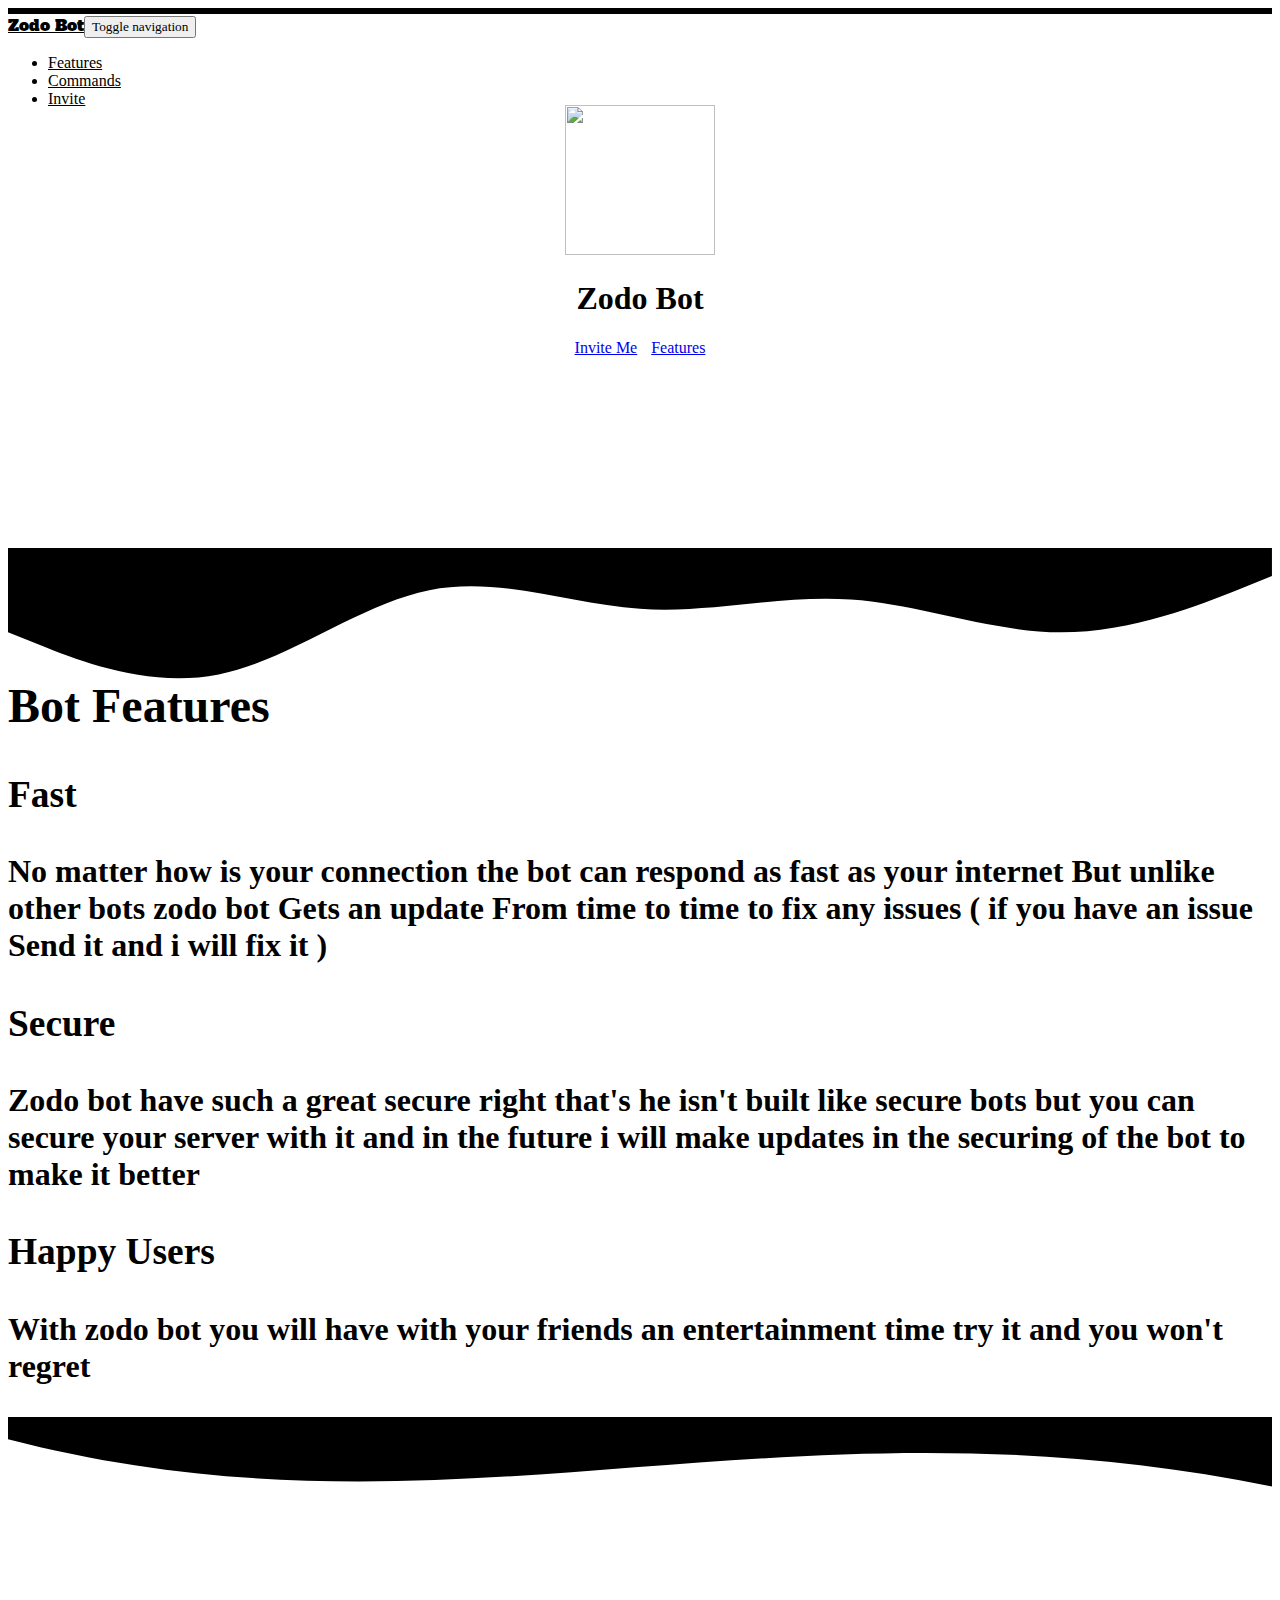
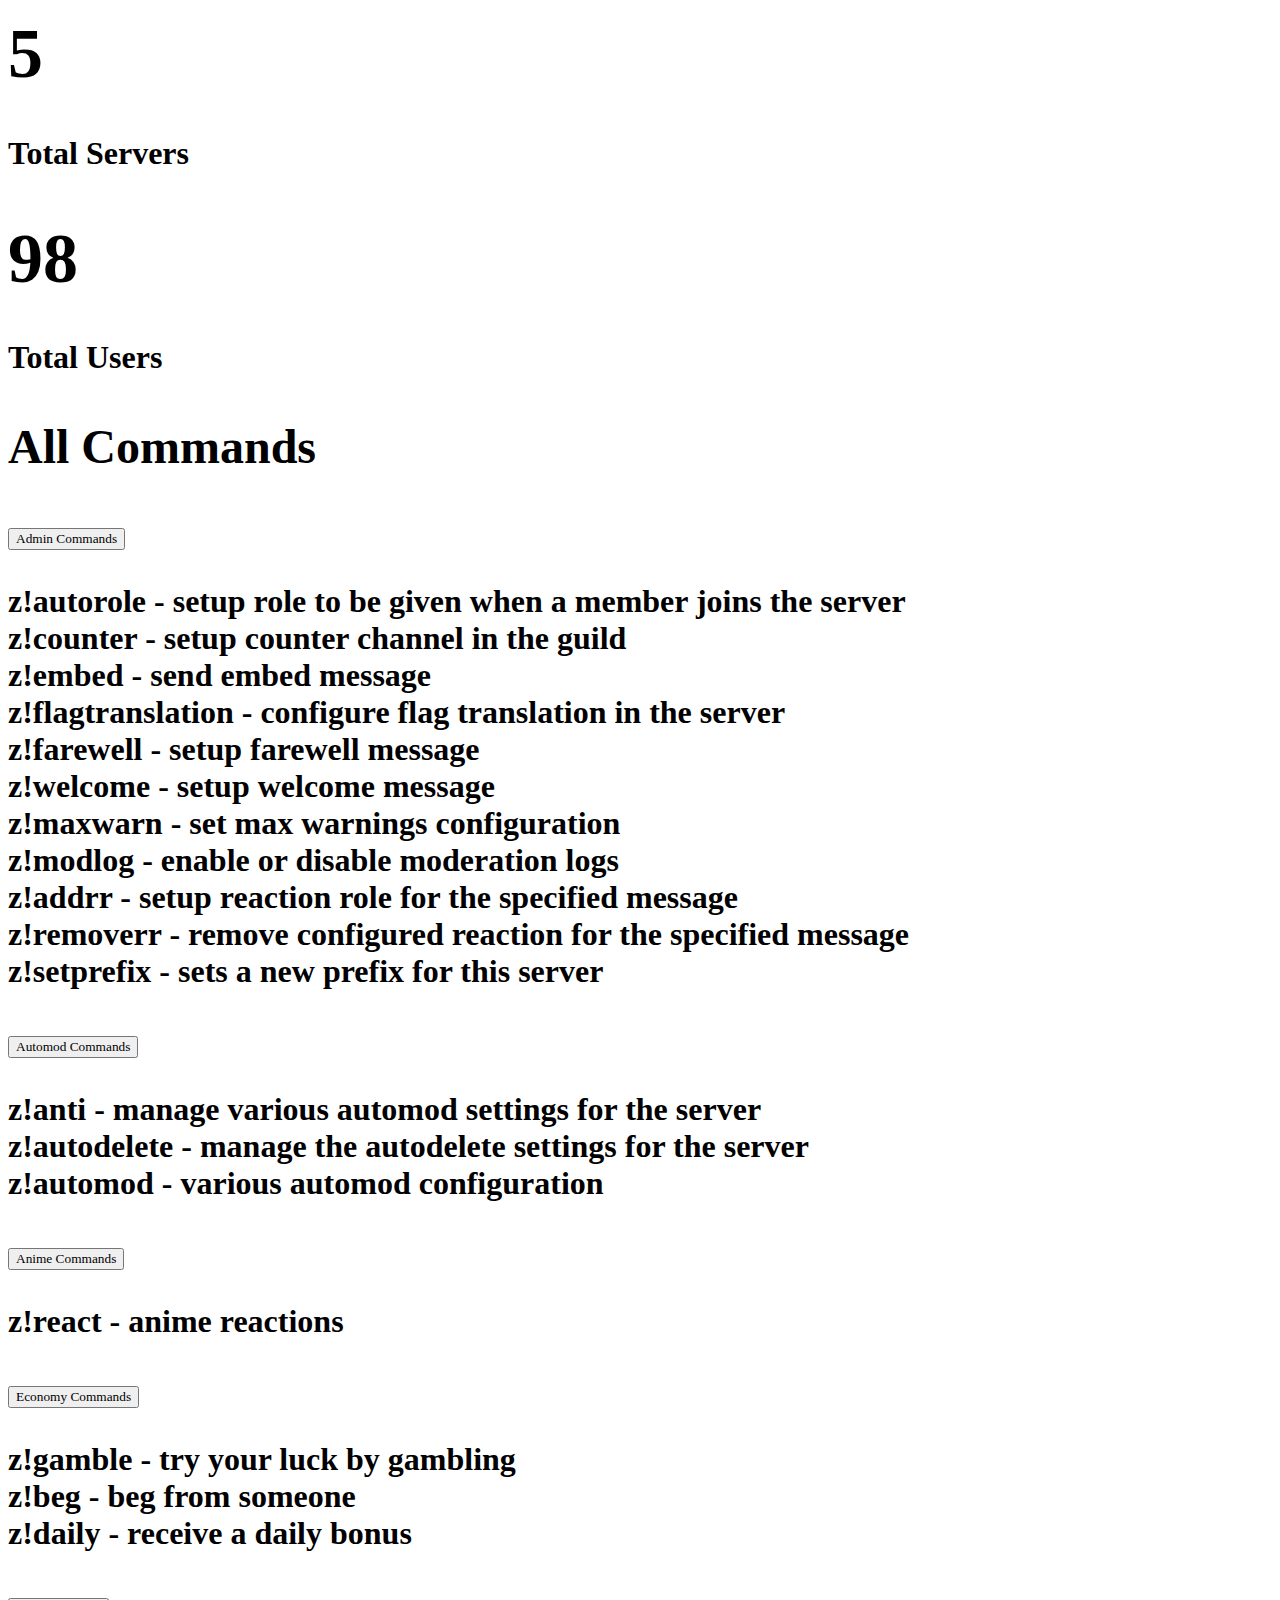
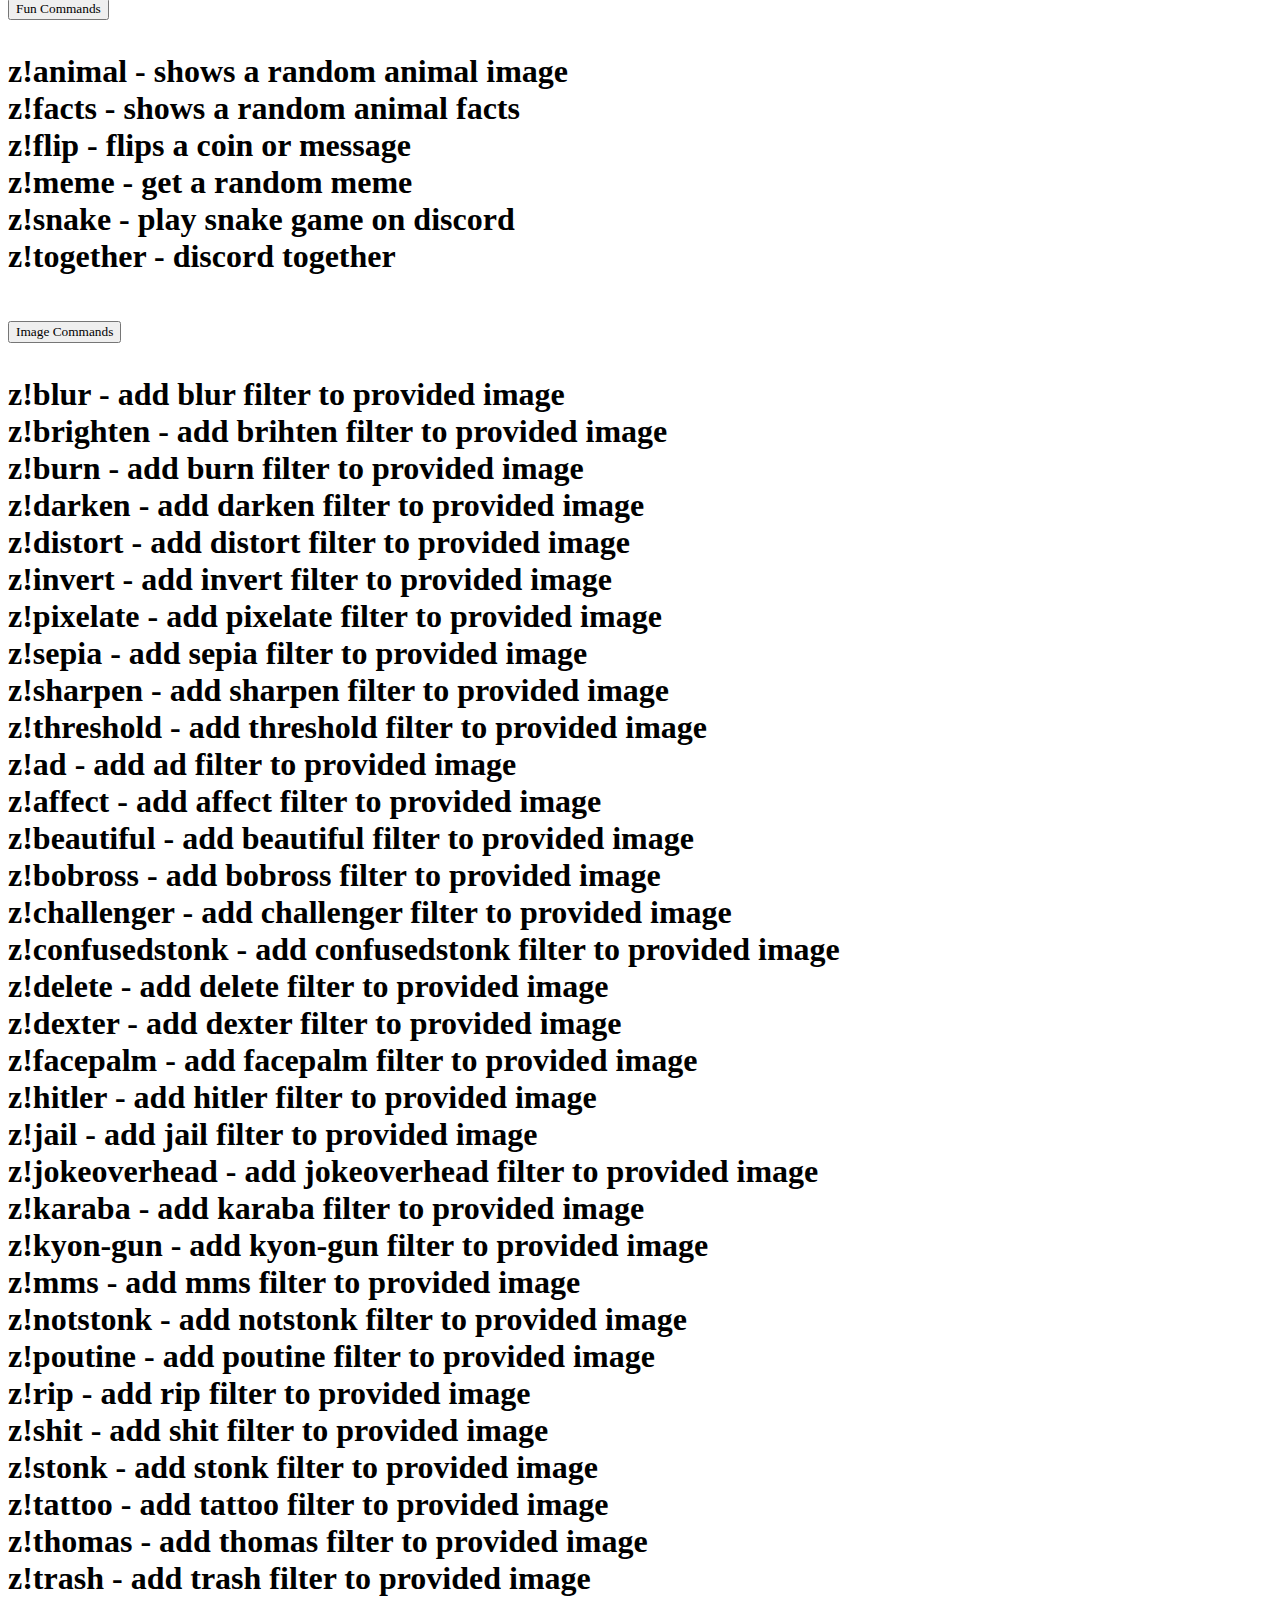
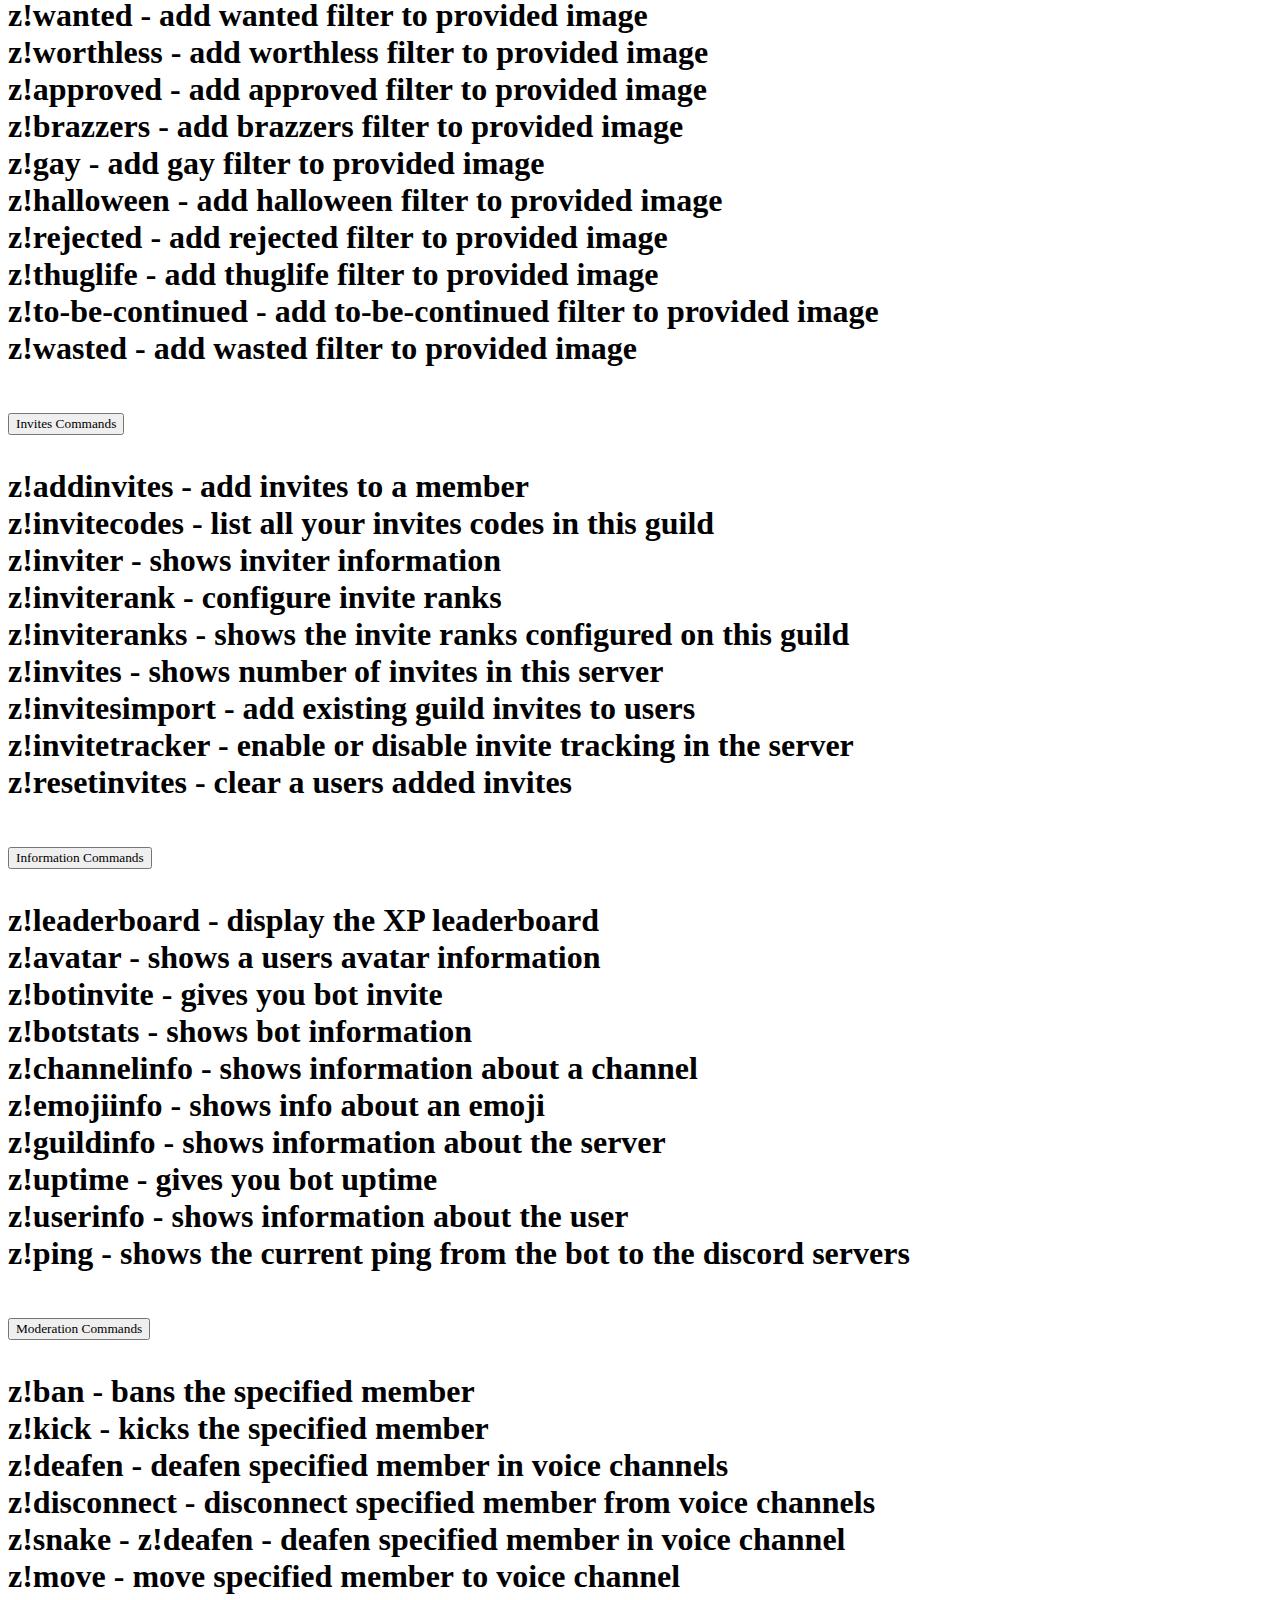
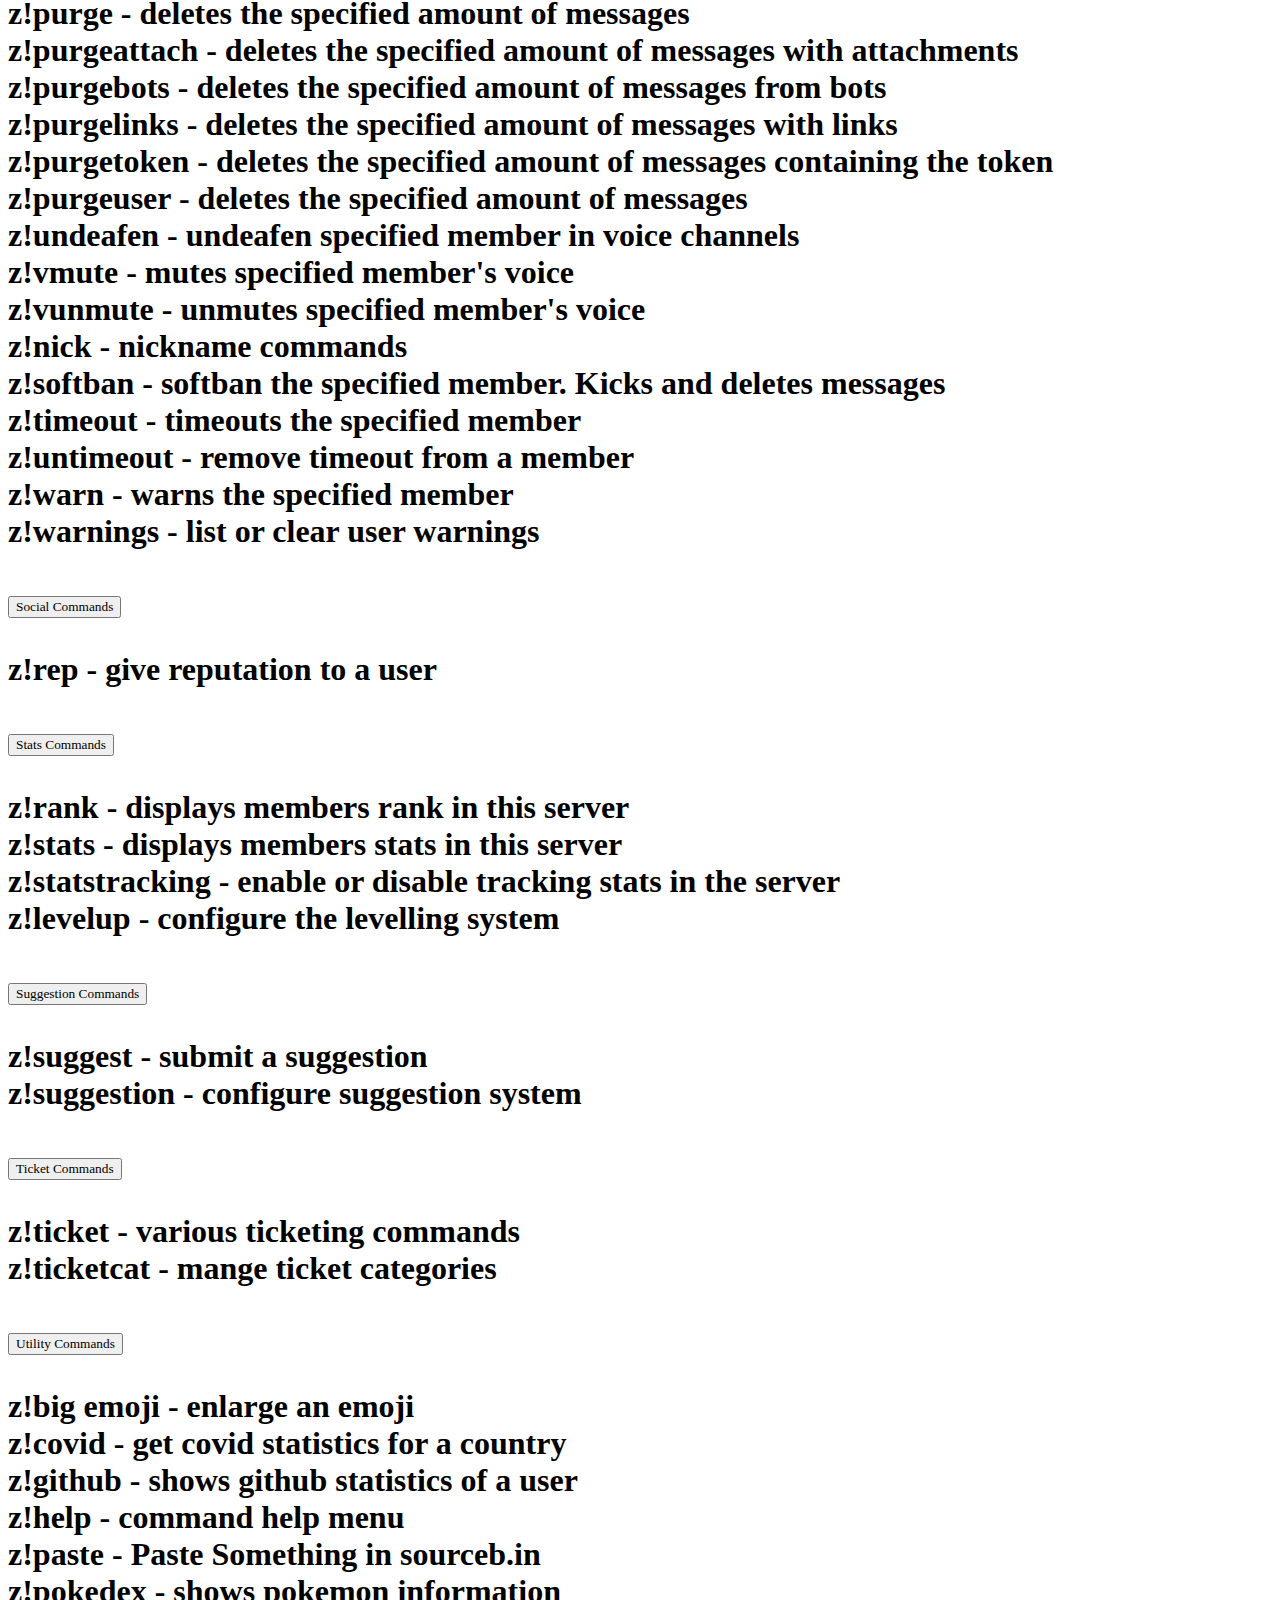
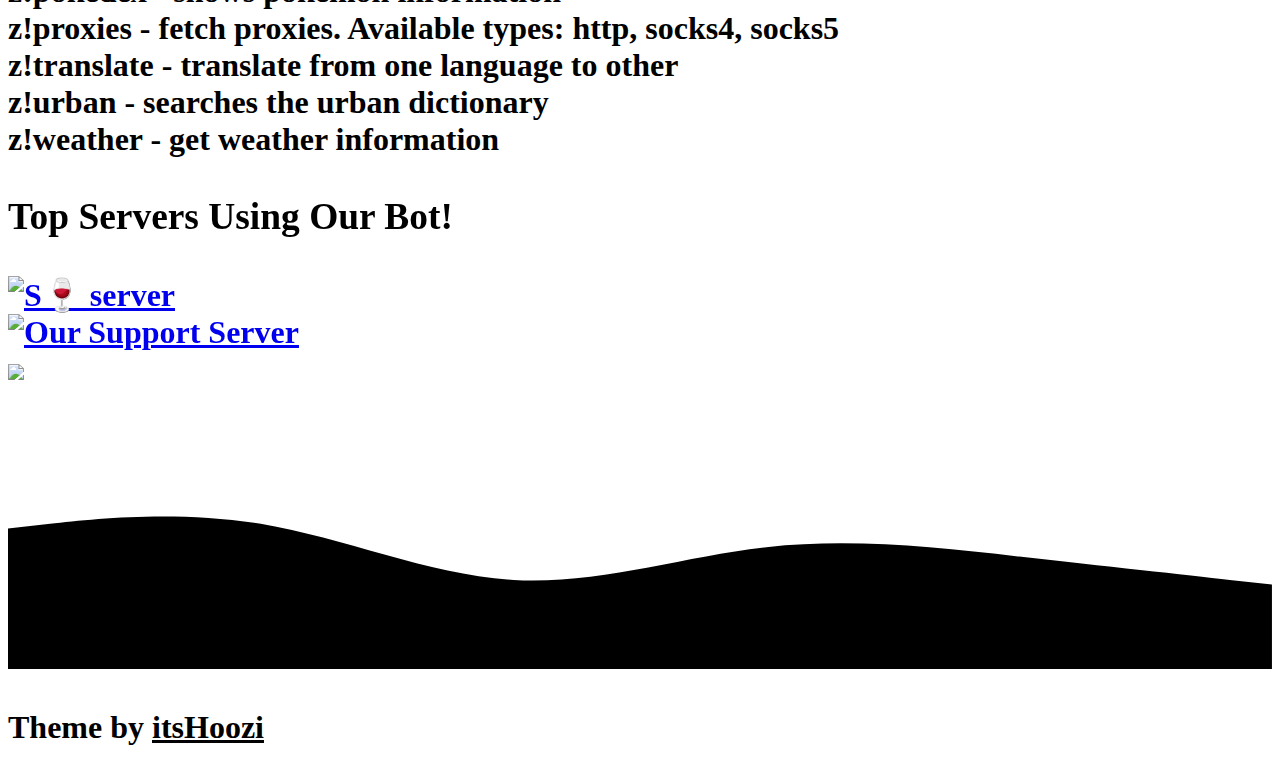
==== index.html @ 5d8c82fc "Update index.html" ====
<!DOCTYPE html>
<html>

<head>
    <meta charset="utf-8">
    <meta name="viewport" content="width=device-width, initial-scale=1.0, shrink-to-fit=no">
    <title>Zodo Bot</title>
    <meta name="description" content="Hello I am zodo!
A cool multipurpose discord bot which can serve all your needs">
    <meta name="theme-color" content="#f54254">
    <link rel="icon" sizes="300x250" href="assets/img/zodo-bot-pic.jpg">
    <link rel="stylesheet" href="assets/bootstrap/css/bootstrap.min.css">
    <link rel="stylesheet" href="https://fonts.googleapis.com/css?family=Alfa+Slab+One">
    <link rel="stylesheet" href="assets/fonts/font-awesome.min.css">
    <link rel="stylesheet" href="assets/fonts/ionicons.min.css">
    <link rel="stylesheet" href="https://cdnjs.cloudflare.com/ajax/libs/animate.css/3.5.2/animate.min.css">
    <link rel="stylesheet" href="assets/css/styles.css">
</head>

<body style="background-color: var(--background);">
    <div id="top" style="height: 12px;">
        <nav class="navbar navbar-light navbar-expand fixed-top" style="color: var(--main-color);border-top-width: 6px;border-top-style: solid;background: var(--background);">
            <div class="container-fluid"><a class="navbar-brand" href="#" style="color: var(--main-color);font-family: 'Alfa Slab One', cursive;">Zodo Bot</a><button data-toggle="collapse" class="navbar-toggler" data-target="#navcol-1"><span class="sr-only">Toggle navigation</span><span class="navbar-toggler-icon"></span></button>
                <div
                    class="collapse navbar-collapse" id="navcol-1">
                    <ul class="nav navbar-nav">
                        <li class="nav-item"><a class="nav-link active smoothScroll" href="#feature" style="color: var(--text-color);">Features</a></li>
                        <li class="nav-item"><a class="nav-link smoothScroll" href="#commands" style="color: var(--text-color);">Commands</a></li>
                        <li class="nav-item"><a class="nav-link" href="https://discord.com/api/oauth2/authorize?client_id=940217762628907018&permissions=4398046511095&scope=bot" style="color: var(--text-color);">Invite</a></li>
                    </ul>
            </div>
    </div>
    </nav>
    </div>
    <header class="d-xl-flex flex-column justify-content-xl-center align-items-xl-center" style="height: 418px;text-align: center;margin: 55px;"><img class="rounded" src="assets/img/zodo-bot-pic.jpg" width="150" height="150" style="margin-top: 30px;">
        <h1 class="d-xl-flex justify-content-xl-start" style="color: var(--text-color);">Zodo Bot</h1>
        <p style="color: var(--secondary-text-color);"></p>
        <div class="tada animated"><div role="group" class="btn-group">    <a href="https://discord.com/api/oauth2/authorize?client_id=940217762628907018&permissions=4398046511095&scope=bot" class="btn btn-primary shadow-none" type="button" style="margin: 5px;background-color: var(--main-color);border-color: var(--main-color);border-radius: 10px;">Invite Me</a>
	
	<a class="btn btn-primary smoothScroll shadow-none" role="button" style="margin: 5px;background-color: var(--main-color);border-color: var(--main-color);border-radius: 10px;"
        href="#feature">Features</a></div></div>
    </header>
	        <h1 class="d-xl-flex justify-content-xl-start"<head> <style> 
@font-face {
    font-family: Hacked;
    src: url(https://hackedfont.com/HACKED.ttf);

}

* {
   font-family: Hacked;
}
</style>
</head>
</body>
</body>
</header>
</header>
</header>

    <div id="feature" style="height: 90px;background: var(--secondary);"><div><svg xmlns="http://www.w3.org/2000/svg" viewBox="0 0 1440 320"><path fill="var(--background)" fill-opacity="1" d="M0,96L40,112C80,128,160,160,240,144C320,128,400,64,480,48C560,32,640,64,720,69.3C800,75,880,53,960,58.7C1040,64,1120,96,1200,96C1280,96,1360,64,1400,48L1440,32L1440,0L1400,0C1360,0,1280,0,1200,0C1120,0,1040,0,960,0C880,0,800,0,720,0C640,0,560,0,480,0C400,0,320,0,240,0C160,0,80,0,40,0L0,0Z"></path></svg></div></div>
    <div class="features-boxed" style="background: var(--secondary);">
        <div class="container" style="color: var(--main-color);">
            <div class="intro">
                <h2 class="text-center" style="color: var(--text-color);">Bot Features</h2>
            </div>
            <div class="row justify-content-center features">
                <div class="col-sm-6 col-md-5 col-lg-4 item">
                    <div id="features" class="box" style="/*border-radius: 34px;*/"><i class="fa fa-bolt icon" style="color: var(--main-color);"></i>
                        <h3 class="name">Fast</h3>
                        <p class="description" style="color: var(--secondary-text-color);">No matter how is your connection the bot can respond as fast as your internet But unlike other bots zodo bot Gets an update From time to time to fix any issues ( if you have an issue Send it and i will fix it ) <br></p>
                    </div>
                </div>
                <div class="col-sm-6 col-md-5 col-lg-4 item">
                    <div id="features" class="box"><i class="fa fa-lock icon" style="color: var(--main-color);"></i>
                        <h3 class="name">Secure</h3>
                        <p class="description" style="color: var(--secondary-text-color);">Zodo bot have such a great secure right that's he isn't built like secure bots but you can secure your server with it and in the future i will make updates in the securing of the bot to make it better<br></p>
                    </div>
                </div>
                <div class="col-sm-6 col-md-5 col-lg-4 item">
                    <div id="features" class="box"><i class="fa fa-smile-o icon" style="color: var(--main-color);"></i>
                        <h3 class="name">Happy Users</h3>
                        <p class="description" style="color: var(--secondary-text-color);">With zodo bot you will have with your friends an entertainment time try it and you won't regret<br></p>
                    </div>
                </div>
            </div>
        </div>
        <div></div>
    </div>
    <div style="background-color: var(--background);"><div style="height: 150px; overflow: hidden;" ><svg viewBox="0 0 500 150" preserveAspectRatio="none" style="height: 100%; width: 100%;"><path d="M-41.53,-9.56 C167.83,173.98 302.14,-60.89 534.09,89.10 L500.00,0.00 L0.00,0.00 Z" style="stroke: none; fill: var(--secondary);"></path></svg></div></div>
    <div id="commands">
        <section>
            <div class="container-fluid text-white">
                <div class="row row-cols-3 justify-content-center" style="color: var(--secondary-text-color);">
                    <div class="col-auto col-md-6 col-lg-4 text-center pb-5 pt-5 number-item love_counter">
                        <h1 class="love_count" style="font-size: 70px;"><strong>5</strong></h1>
                        <h4 style="color: var(--main-color);margin-top: -6px;">Total Servers</h4>
                    </div>
                    <div class="col-auto col-lg-4 text-center align-self-center pb-5 pt-5 love_counter">
                        <h1 class="love_count" style="font-size: 70px;"><strong>98</strong></h1>
                        <h4 style="color: var(--main-color);margin-top: -6px;">Total Users</h4>
                    </div>
                </div>
            </div>
        </section><div class="container">
  <h2>All Commands</h2>
  <div class="accordion">
         
    <! --- If you want more just copy the following code from here -- >
          <div class="accordion-item">
      <button id="accordion-button-1" aria-expanded="false"><span class="accordion-title">Admin Commands</span><span class="icon" aria-hidden="true"></span></button>
      <div class="accordion-content">
        <p> z!autorole - setup role to be given when a member joins the server <br> z!counter - setup counter channel in the guild <br> z!embed - send embed message <br> z!flagtranslation - configure flag translation in the server <br> z!farewell - setup farewell message <br>  z!welcome - setup welcome message <br> z!maxwarn -  set max warnings configuration <br> z!modlog - enable or disable moderation logs <br> z!addrr - setup reaction role for the specified message <br> z!removerr - remove configured reaction for the specified message <br> z!setprefix - sets a new prefix for this server </p>
      </div>
    </div>
    <div class="accordion-item">
        <button id="accordion-button-2" aria-expanded="false"><span class="accordion-title">Automod Commands</span><span class="icon" aria-hidden="true"></span></button>
        <div class="accordion-content">
            <p> z!anti - manage various automod settings for the server <br> z!autodelete - manage the autodelete settings for the server <br> z!automod - various automod configuration</p>
        </div>
      </div>

      <div class="accordion-item">
        <button id="accordion-button-3" aria-expanded="false"><span class="accordion-title">Anime Commands</span><span class="icon" aria-hidden="true"></span></button>
        <div class="accordion-content">
          <p>z!react - anime reactions</p>
        </div>
      </div>
    <! --- to here :D -- >
    <! --- If you want more just copy the following code from here -- >
          <div class="accordion-item">
      <button id="accordion-button-4" aria-expanded="false"><span class="accordion-title">Economy Commands</span><span class="icon" aria-hidden="true"></span></button>
      <div class="accordion-content">
        <p>z!gamble - try your luck by gambling <br> z!beg - beg from someone <br> z!daily - receive a daily bonus</p>
      </div>
    </div>
    <! --- to here :D -- >
          <div class="accordion-item">
      <button id="accordion-button-5" aria-expanded="false"><span class="accordion-title">Fun Commands</span><span class="icon" aria-hidden="true"></span></button>
      <div class="accordion-content">
        <p>z!animal - shows a random animal image <br> z!facts - shows a random animal facts <br> z!flip - flips a coin or message <br> z!meme - get a random meme <br> z!snake - play snake game on discord <br> z!together - discord together
        </p>
      </div>
    </div>
    <div class="accordion-item">
        <button id="accordion-button-6" aria-expanded="false"><span class="accordion-title">Image Commands</span><span class="icon" aria-hidden="true"></span></button>
        <div class="accordion-content">
          <p>z!blur - add blur filter to provided image <br> z!brighten - add brihten filter to provided image <br> z!burn - add burn filter to provided image <br> z!darken - add darken filter to provided image <br> z!distort - add distort filter to provided image <br> z!invert - add invert filter to provided image <br> z!pixelate - add pixelate filter to provided image <br> z!sepia - add sepia filter to provided image <br> z!sharpen - add sharpen filter to provided image <br> z!threshold - add threshold filter to provided image <br> z!ad - add ad filter to provided image <br> z!affect - add affect filter to provided image <br> z!beautiful - add beautiful filter to provided image <br> z!bobross - add bobross filter to provided image <br> z!challenger - add challenger filter to provided image <br> z!confusedstonk - add confusedstonk filter to provided image <br> z!delete - add delete filter to provided image <br> z!dexter - add dexter filter to provided image <br> z!facepalm - add facepalm filter to provided image <br> z!hitler - add hitler filter to provided image <br> z!jail - add jail filter to provided image <br> z!jokeoverhead - add jokeoverhead filter to provided image <br> z!karaba - add karaba filter to provided image <br> z!kyon-gun - add kyon-gun filter to provided image <br> z!mms - add mms filter to provided image <br> z!notstonk - add notstonk filter to provided image <br> z!poutine - add poutine filter to provided image <br> z!rip - add rip filter to provided image <br> z!shit - add shit filter to provided image <br> z!stonk - add stonk filter to provided image <br> z!tattoo - add tattoo filter to provided image <br> z!thomas - add thomas filter to provided image <br> z!trash - add trash filter to provided image <br> z!wanted - add wanted filter to provided image <br> z!worthless - add worthless filter to provided image <br> z!approved - add approved filter to provided image <br> z!brazzers - add brazzers filter to provided image <br> z!gay - add gay filter to provided image <br>z!halloween - add halloween filter to provided image <br> z!rejected - add rejected filter to provided image <br>z!thuglife - add thuglife filter to provided image <br>z!to-be-continued - add to-be-continued filter to provided image <br>z!wasted - add wasted filter to provided image <br>
          </p>
        </div>
    </div>
        <div class="accordion-item">
            <button id="accordion-button-7" aria-expanded="false"><span class="accordion-title">Invites Commands</span><span class="icon" aria-hidden="true"></span></button>
            <div class="accordion-content">
              <p>z!addinvites - add invites to a member <br> z!invitecodes - list all your invites codes in this guild <br> z!inviter - shows inviter information <br> z!inviterank - configure invite ranks <br> z!inviteranks - shows the invite ranks configured on this guild <br> z!invites - shows number of invites in this server <br> z!invitesimport - add existing guild invites to users <br> z!invitetracker - enable or disable invite tracking in the server <br> z!resetinvites - clear a users added invites
              </p>
            </div>
        </div>
            <div class="accordion-item">
                <button id="accordion-button-8" aria-expanded="false"><span class="accordion-title">Information Commands</span><span class="icon" aria-hidden="true"></span></button>
                <div class="accordion-content">
                  <p>z!leaderboard - display the XP leaderboard <br> z!avatar - shows a users avatar information <br> z!botinvite - gives you bot invite <br> z!botstats - shows bot information <br> z!channelinfo - shows information about a channel <br> z!emojiinfo - shows info about an emoji <br> z!guildinfo - shows information about the server <br> z!uptime - gives you bot uptime <br> z!userinfo - shows information about the user <br> z!ping - shows the current ping from the bot to the discord servers <br>
                  </p>
                </div>
            </div>
                <div class="accordion-item">
                    <button id="accordion-button-9" aria-expanded="false"><span class="accordion-title">Moderation Commands</span><span class="icon" aria-hidden="true"></span></button>
                    <div class="accordion-content">
                      <p>z!ban - bans the specified member <br> z!kick - kicks the specified member <br> z!deafen - deafen specified member in voice channels <br> z!disconnect - disconnect specified member from voice channels <br> z!snake - z!deafen - deafen specified member in voice channel <br> z!move - move specified member to voice channel <br> z!purge - deletes the specified amount of messages <br> z!purgeattach - deletes the specified amount of messages with attachments <br> z!purgebots - deletes the specified amount of messages from bots <br> z!purgelinks - deletes the specified amount of messages with links <br> z!purgetoken - deletes the specified amount of messages containing the token <br> z!purgeuser - deletes the specified amount of messages <br> z!undeafen - undeafen specified member in voice channels <br> z!vmute - mutes specified member's voice <br> z!vunmute - unmutes specified member's voice <br> z!nick - nickname commands <br> z!softban - softban the specified member. Kicks and deletes messages <br> z!timeout - timeouts the specified member <br> z!untimeout - remove timeout from a member <br> z!warn - warns the specified member <br> z!warnings - list or clear user warnings <br>
                      </p>
                    </div>
                </div>
                    <div class="accordion-item">
                        <button id="accordion-button-10" aria-expanded="false"><span class="accordion-title">Social Commands</span><span class="icon" aria-hidden="true"></span></button>
                        <div class="accordion-content">
                          <p>z!rep - give reputation to a user <br>
                          </p>
                        </div>
                    </div>
                        <div class="accordion-item">
                            <button id="accordion-button-11" aria-expanded="false"><span class="accordion-title">Stats Commands</span><span class="icon" aria-hidden="true"></span></button>
                            <div class="accordion-content">
                              <p>z!rank - displays members rank in this server <br> z!stats - displays members stats in this server <br> z!statstracking - enable or disable tracking stats in the server <br> z!levelup - configure the levelling system <br>
                              </p>
                            </div>
                        </div>
                            <div class="accordion-item">
                                <button id="accordion-button-12" aria-expanded="false"><span class="accordion-title">Suggestion Commands</span><span class="icon" aria-hidden="true"></span></button>
                                <div class="accordion-content">
                                  <p>z!suggest - submit a suggestion <br> z!suggestion - configure suggestion system <br>
                                  </p>
                                </div>
                            </div>
                                <div class="accordion-item">
                                    <button id="accordion-button-13" aria-expanded="false"><span class="accordion-title">Ticket Commands</span><span class="icon" aria-hidden="true"></span></button>
                                    <div class="accordion-content">
                                      <p>z!ticket - various ticketing commands <br> z!ticketcat - mange ticket categories <br>
                                      </p>
                                    </div>
                                </div>
                                    <div class="accordion-item">
                                        <button id="accordion-button-14" aria-expanded="false"><span class="accordion-title">Utility Commands</span><span class="icon" aria-hidden="true"></span></button>
                                        <div class="accordion-content">
                                          <p>z!big emoji - enlarge an emoji <br> z!covid - get covid statistics for a country <br> z!github - shows github statistics of a user <br> z!help - command help menu <br> z!paste - Paste Something in sourceb.in <br> z!pokedex - shows pokemon information <br> z!proxies - fetch proxies. Available types: http, socks4, socks5 <br> z!translate - translate from one language to other <br> z!urban - searches the urban dictionary <br> z!weather - get weather information <br>
                                          </p>
                                        </div>
                                    </div>
                                        
</div></div>
    <div class="team-clean" style="background: rgba(0,0,0,0);">
        <div class="container" style="filter: blur(0px);padding-bottom: 0px;">
            <h3 class="text-center name" style="color: var(--secondary-text-color)">Top Servers Using Our Bot!</h3>
            <div class="intro"></div>
            <div class="row row-cols-4 d-flex d-xl-flex justify-content-center justify-content-xl-center people" style="padding-bottom: 0px;">
                <div class="col-auto col-md-6 col-lg-4 yeet"><a href="https://discord.gg/invite/Jcb9bwKpn8" target="_blank"><img class="rounded-circle partner" <img src="https://images-ext-2.discordapp.net/external/nx5BshF6nDQprNIcMPD141mDiC7gbTmaf4a0yeHQ-Pc/https/cdn.discordapp.com/icons/976820083764650054/0fb62e0011e477d4f771b0189edf9d28.webp" alt="S🍷 server"></a></div>
                <div class="col-auto col-md-6 col-lg-4 yeet"><a href="https://discord.gg/invite/qGbWcC7C5A" target="_blank"><img class="rounded-circle partner" <img src="https://images-ext-1.discordapp.net/external/JUrmqH2RzzRVAYUsHI7frEAeXp6X63rDH1WRntWWzl8/%3Fsize%3D256/https/cdn.discordapp.com/avatars/940217762628907018/4b091548fdb0278779cd0d4b7c22aeb7.png" alt="Our Support Server"></a></div>
                <div class="col-auto col-md-6 col-lg-4 yeet"><a href="no-server" target="_blank"><img class="rounded-circle partner" <img src="https://media.discordapp.net/attachments/1045425805787934723/1045425875077845072/Untitled.png"></a></div>
            </div>
        </div>
    </div>

<svg xmlns="http://www.w3.org/2000/svg" viewBox="0 0 1440 320"><path fill="var(--secondary)" fill-opacity="1" d="M0,160L48,154.7C96,149,192,139,288,154.7C384,171,480,213,576,218.7C672,224,768,192,864,181.3C960,171,1056,181,1152,192C1248,203,1344,213,1392,218.7L1440,224L1440,320L1392,320C1344,320,1248,320,1152,320C1056,320,960,320,864,320C768,320,672,320,576,320C480,320,384,320,288,320C192,320,96,320,48,320L0,320Z"></path></svg>
    <div class="footer-dark" style="background: var(--secondary);padding-top: 0px;padding-bottom: 0px;">
        <div class="container">
            <div class="row">
                <div class="col item social"><a class="smoothScroll" href="#top"><i class="icon ion-android-arrow-up"></i></a></div>
            </div>
            <p class="copyright" style="color: var(--text-color);padding: 0px;">
                <!--Consider leaving this to give credit to me for making this, I worked hard on it and it makes me feel good :D-->Theme by&nbsp;<a href="https://itshoozi.com" style="color: var(--main-color);">itsHoozi</a></p>
        </div>
    </div>
    <script src="assets/js/jquery.min.js"></script>
    <script src="assets/bootstrap/js/bootstrap.min.js"></script>
    <script src="assets/js/Counting.js"></script>
    <script src="assets/js/untitled.js"></script>
</body>

</html>
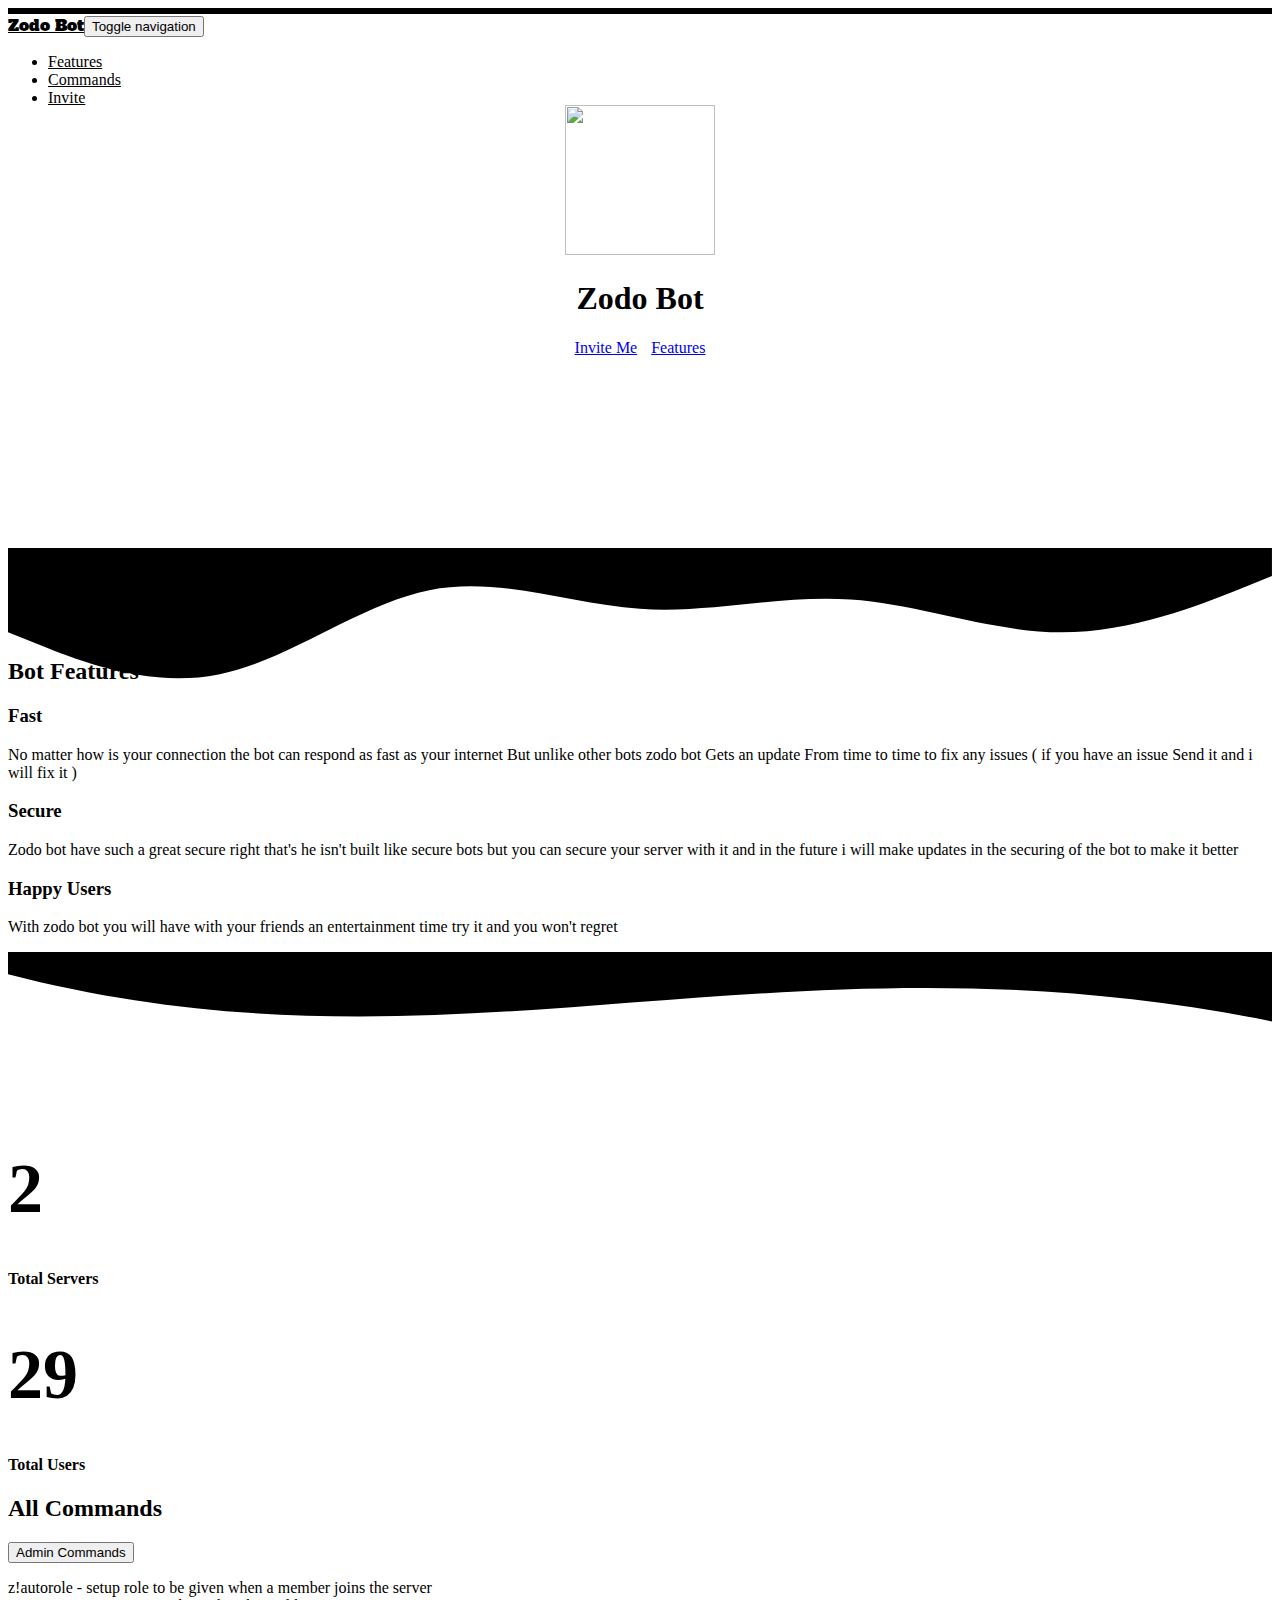
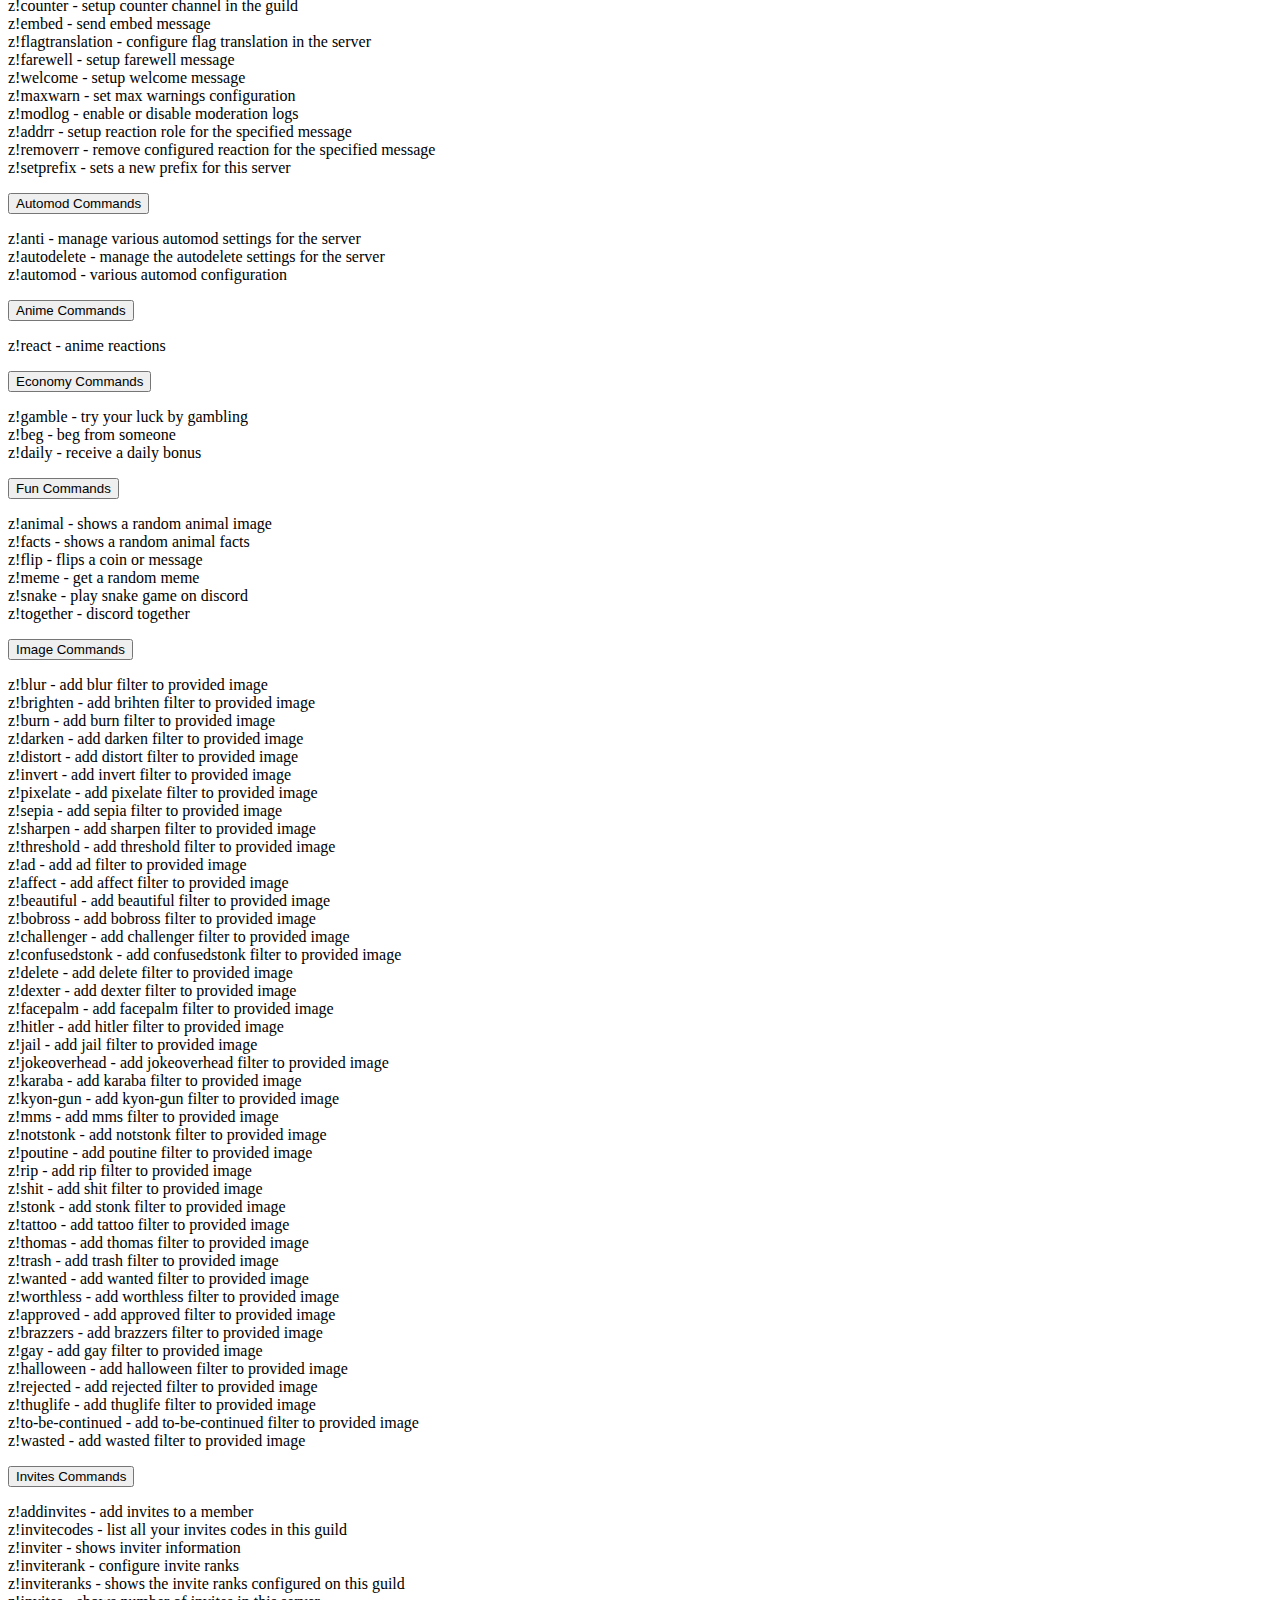
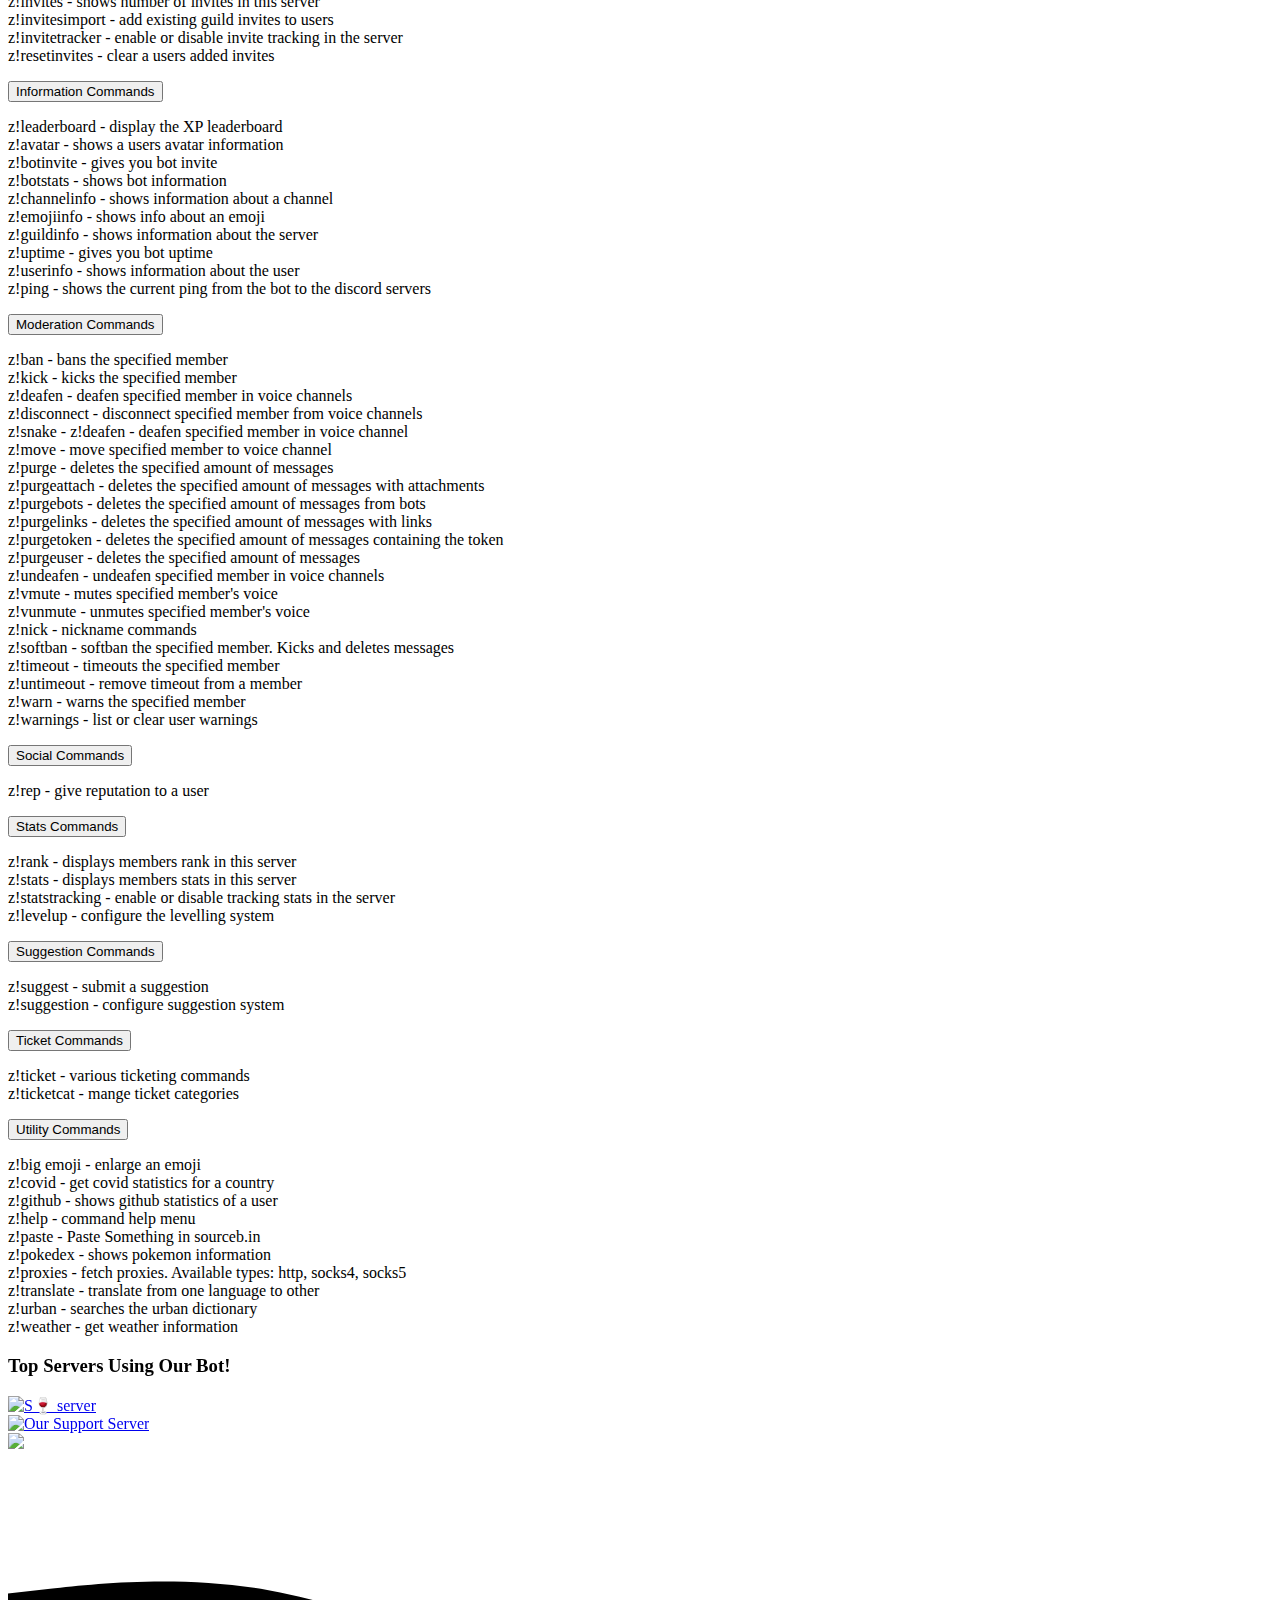
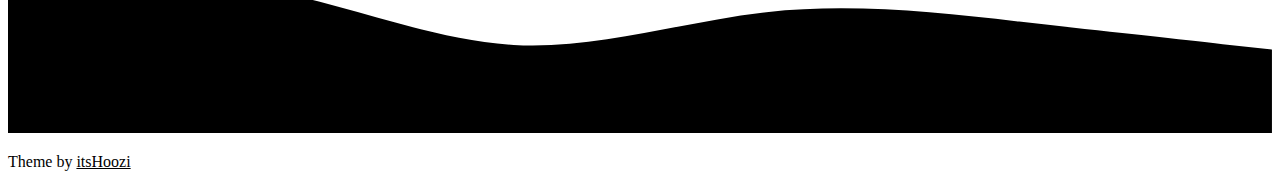
==== commit 44bc5dd3: "Update index.html" ====
--- a/index.html
+++ b/index.html
@@ -5,10 +5,9 @@
     <meta charset="utf-8">
     <meta name="viewport" content="width=device-width, initial-scale=1.0, shrink-to-fit=no">
     <title>Zodo Bot</title>
-    <meta name="description" content="Hello I am zodo!
-A cool multipurpose discord bot which can serve all your needs">
+    <meta name="description" content="a discord bot">
     <meta name="theme-color" content="#f54254">
-    <link rel="icon" sizes="300x250" href="assets/img/zodo-bot-pic.jpg">
+    <link rel="icon" type="image/png" sizes="300x250" href="assets/img/superthumb.png">
     <link rel="stylesheet" href="assets/bootstrap/css/bootstrap.min.css">
     <link rel="stylesheet" href="https://fonts.googleapis.com/css?family=Alfa+Slab+One">
     <link rel="stylesheet" href="assets/fonts/font-awesome.min.css">
@@ -26,13 +25,13 @@
                     <ul class="nav navbar-nav">
                         <li class="nav-item"><a class="nav-link active smoothScroll" href="#feature" style="color: var(--text-color);">Features</a></li>
                         <li class="nav-item"><a class="nav-link smoothScroll" href="#commands" style="color: var(--text-color);">Commands</a></li>
-                        <li class="nav-item"><a class="nav-link" href="https://discord.com/api/oauth2/authorize?client_id=940217762628907018&permissions=4398046511095&scope=bot" style="color: var(--text-color);">Invite</a></li>
+                        <li class="nav-item"><a class="nav-link" href="#" style="color: var(--text-color);">Invite</a></li>
                     </ul>
             </div>
     </div>
     </nav>
     </div>
-    <header class="d-xl-flex flex-column justify-content-xl-center align-items-xl-center" style="height: 418px;text-align: center;margin: 55px;"><img class="rounded" src="assets/img/zodo-bot-pic.jpg" width="150" height="150" style="margin-top: 30px;">
+    <header class="d-xl-flex flex-column justify-content-xl-center align-items-xl-center" style="height: 418px;text-align: center;margin: 55px;"><img class="rounded" src="https://cdn.discordapp.com/attachments/1019447836544340090/1045123961031229440/312e97fe572e98240c97b739cd942f7d_-_Copy.jpg" width="150" height="150" style="margin-top: 30px;">
         <h1 class="d-xl-flex justify-content-xl-start" style="color: var(--text-color);">Zodo Bot</h1>
         <p style="color: var(--secondary-text-color);"></p>
         <div class="tada animated"><div role="group" class="btn-group">    <a href="https://discord.com/api/oauth2/authorize?client_id=940217762628907018&permissions=4398046511095&scope=bot" class="btn btn-primary shadow-none" type="button" style="margin: 5px;background-color: var(--main-color);border-color: var(--main-color);border-radius: 10px;">Invite Me</a>
@@ -40,24 +39,6 @@
 	<a class="btn btn-primary smoothScroll shadow-none" role="button" style="margin: 5px;background-color: var(--main-color);border-color: var(--main-color);border-radius: 10px;"
         href="#feature">Features</a></div></div>
     </header>
-	        <h1 class="d-xl-flex justify-content-xl-start"<head> <style> 
-@font-face {
-    font-family: Hacked;
-    src: url(https://hackedfont.com/HACKED.ttf);
-
-}
-
-* {
-   font-family: Hacked;
-}
-</style>
-</head>
-</body>
-</body>
-</header>
-</header>
-</header>
-
     <div id="feature" style="height: 90px;background: var(--secondary);"><div><svg xmlns="http://www.w3.org/2000/svg" viewBox="0 0 1440 320"><path fill="var(--background)" fill-opacity="1" d="M0,96L40,112C80,128,160,160,240,144C320,128,400,64,480,48C560,32,640,64,720,69.3C800,75,880,53,960,58.7C1040,64,1120,96,1200,96C1280,96,1360,64,1400,48L1440,32L1440,0L1400,0C1360,0,1280,0,1200,0C1120,0,1040,0,960,0C880,0,800,0,720,0C640,0,560,0,480,0C400,0,320,0,240,0C160,0,80,0,40,0L0,0Z"></path></svg></div></div>
     <div class="features-boxed" style="background: var(--secondary);">
         <div class="container" style="color: var(--main-color);">
@@ -93,11 +74,11 @@
             <div class="container-fluid text-white">
                 <div class="row row-cols-3 justify-content-center" style="color: var(--secondary-text-color);">
                     <div class="col-auto col-md-6 col-lg-4 text-center pb-5 pt-5 number-item love_counter">
-                        <h1 class="love_count" style="font-size: 70px;"><strong>5</strong></h1>
+                        <h1 class="love_count" style="font-size: 70px;"><strong>2</strong></h1>
                         <h4 style="color: var(--main-color);margin-top: -6px;">Total Servers</h4>
                     </div>
                     <div class="col-auto col-lg-4 text-center align-self-center pb-5 pt-5 love_counter">
-                        <h1 class="love_count" style="font-size: 70px;"><strong>98</strong></h1>
+                        <h1 class="love_count" style="font-size: 70px;"><strong>29</strong></h1>
                         <h4 style="color: var(--main-color);margin-top: -6px;">Total Users</h4>
                     </div>
                 </div>
